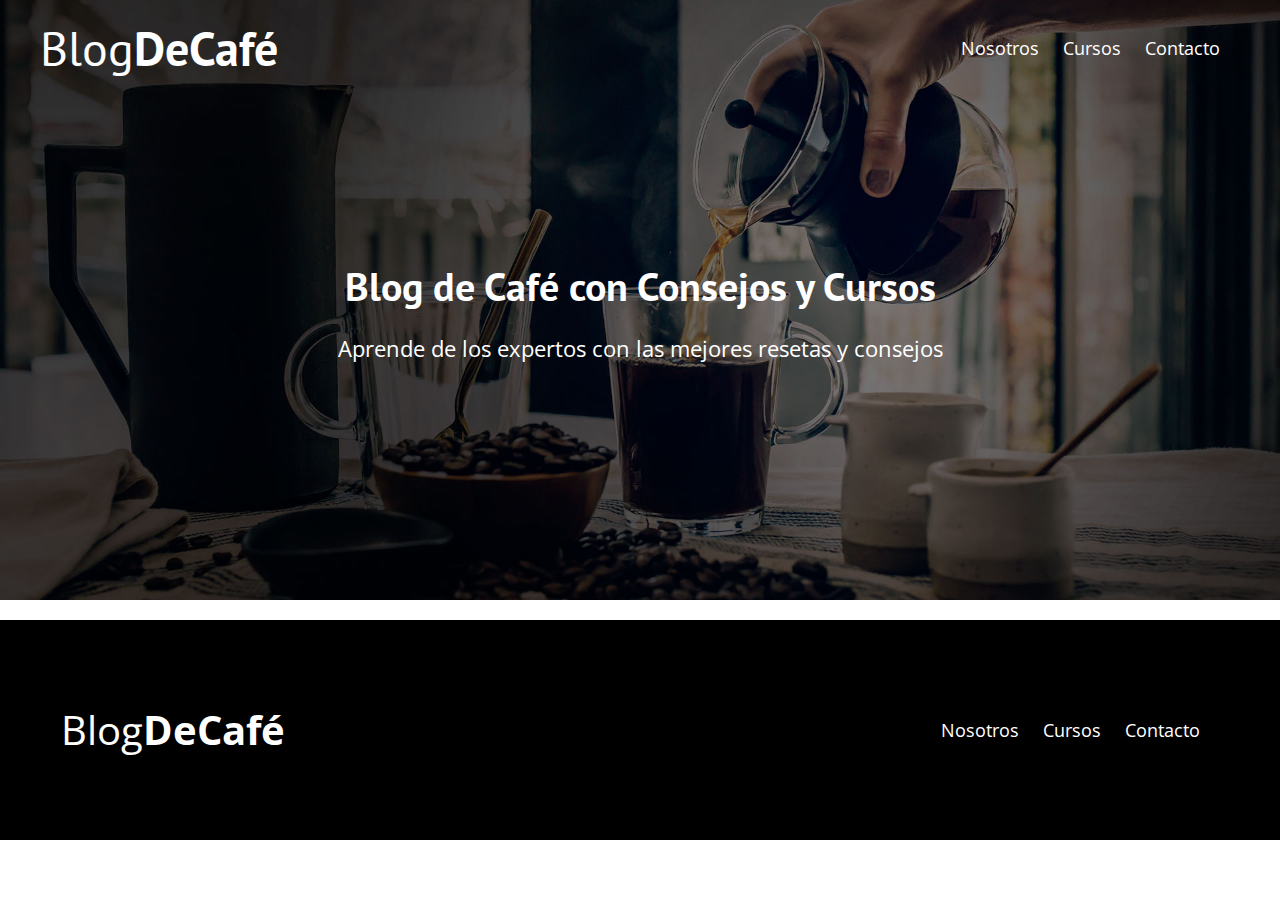
==== cursos.html @ 256cae40 "Creando páginas Nosotros" ====
<!DOCTYPE html>
<html lang="en">

<head>
    <meta charset="UTF-8">
    <meta name="viewport" content="width=device-width, initial-scale=1.0">
    <meta http-equiv="X-UA-Compatible" content="ie=edge">
    <title>Blog de Café</title>
    <link href="https://fonts.googleapis.com/css2?family=Open+Sans:wght@400;700&family=PT+Sans&display=swap" rel="stylesheet">
    <link rel="stylesheet" href="css/normalize.css">
    <link rel="stylesheet" href="css/style.css">
</head>

<body>

    <header class="site-header">
        <div class="contenedor">
            <div class="barra">
                <a href="/">
                    <h1 class="no-margin">Blog<span>DeCafé</span></h1>
                </a>
                <nav class="navegacion">

                    <a href="nosotros.html">Nosotros</a>
                    <a href="cursos.html">Cursos</a>
                    <a href="contacto.html">Contacto</a>
                </nav>
            </div>
            <div>
                <div class="text-header">
                    <h2 class="no-margin">Blog de Café con Consejos y Cursos</h2>
                    <p class="no-margin">
                        Aprende de los expertos con las mejores resetas y consejos
                    </p>
                </div>
            </div>
        </div>
    </header>

    <footer class="site-footer">
        <div class="contenedor">
            <div class="barra">
                <p>Blog<span>DeCafé</span></p>
                <nav class="navegacion">

                    <a href="#">Nosotros</a>
                    <a href="#">Cursos</a>
                    <a href="#">Contacto</a>
                </nav>
            </div>
        </div>
    </footer>
</body>

</html>
---- css/style.css ----
/* apply a natural box layout model to all elements, but allowing components to change */

html {
    box-sizing: border-box;
    font-size: 62.5%;
}

*,
*:before,
*:after {
    box-sizing: inherit;
}

body {
    font-family: 'Open Sans', sans-serif;
    font-size: 1.6rem;
    line-height: 2;
}


/** Globales **/

.contenedor {
    max-width: 1200px;
    margin: 0 auto;
    width: 95%;
}

h1,
h2,
h3,
h4 {
    font-family: 'PT Sans', sans-serif;
}

h1 {
    font-size: 4.8rem;
}

h2 {
    font-size: 4rem;
}

h3 {
    font-size: 3.2rem;
}

h4 {
    font-size: 2.8rem;
    line-height: 1.2;
}

img {
    max-width: 100%;
}


/** Utilidades **/

.centrar-texto {
    text-align: center;
}

.no-margin {
    margin: 0;
}


/** Grid **/

@media (min-width: 768px) {
    .grid {
        display: flex;
        justify-content: space-between;
        align-items: center;
    }
    .columnas-6 {
        flex: 0 0 calc(50% - 2rem);
    }
}


/**Botones**/

.boton {
    display: block;
    text-align: center;
    padding: 1rem 3rem;
    margin-top: 1rem;
    margin-bottom: 2rem;
    color: #ffffff;
    text-decoration: none;
    font-family: 'PT Sans' sans-serif;
    font-weight: 700;
    text-transform: uppercase;
    font-size: 2rem;
}

@media (min-width: 768px) {
    .boton {
        display: inline-block;
    }
}

.boton-primario {
    background-color: black;
}

.boton-secundario {
    background-color: #784d3c;
}


/**Header**/

@media (min-width: 768px) {
    .barra {
        display: flex;
        justify-content: space-between;
        align-items: center;
    }
}

.site-header {
    background-image: url(../img/banner.jpg);
    background-position: center center;
    background-repeat: no-repeat;
    background-size: cover;
    height: 60rem;
}

.site-header a {
    color: #ffffff;
    text-decoration: none;
}

.site-header h1 {
    color: #ffffff;
    text-decoration: none;
    font-weight: 400;
}

.site-header h1 span {
    font-weight: 700;
}

.navegacion a {
    display: block;
    text-align: center;
    font-size: 1.8rem;
    color: #ffffff;
    text-decoration: none;
}

@media (min-width: 768px) {
    .navegacion a {
        display: inline;
        margin-right: 2rem;
    }
    .navegacion a :last-of-type {
        margin: 0;
    }
}


/**Header Text**/

.text-header {
    text-align: center;
    color: #ffffff;
    margin-top: 5rem;
}

@media (min-width: 768px) {
    .text-header {
        margin-top: 15rem;
    }
}

.text-header p {
    font-size: 2.2rem;
}


/** Contenido Principal**/

.contenido-principal {
    display: flex;
    flex-wrap: wrap;
}

.blog,
.cursos {
    flex-shrink: 0;
    flex-grow: 0;
    flex-basis: 100%;
}

.cursos {
    order: -1;
}

@media (min-width:768px) {
    .contenido-principal {
        justify-content: space-between;
    }
    .blog {
        flex-basis: calc(66.6%);
        order: -1;
    }
    .cursos {
        flex-basis: calc(33.3% - 4rem);
    }
}


/**Cursos Sidebar**/

.lista-cursos {
    padding: 0;
    list-style: none;
    border-bottom: 1px solid #e1e1e1e1;
}

.lista-cursos:last-of-type {
    border-bottom: none;
}

.curso {
    padding-bottom: 2rem;
}

.curso p {
    font-family: 'PT Sans' sans-serif;
    font-weight: 700;
    font-size: 2rem;
}

.curso p span {
    font-weight: 400;
}


/**Footer**/

.site-footer {
    background-color: black;
    padding: 3rem;
    margin-top: 2rem;
}

.site-footer p {
    color: #ffffff;
    font-family: 'PT Sans' sans-serif;
    font-size: 4rem;
    font-weight: 400;
    text-align: center;
}

.site-footer p span {
    font-weight: 700;
}
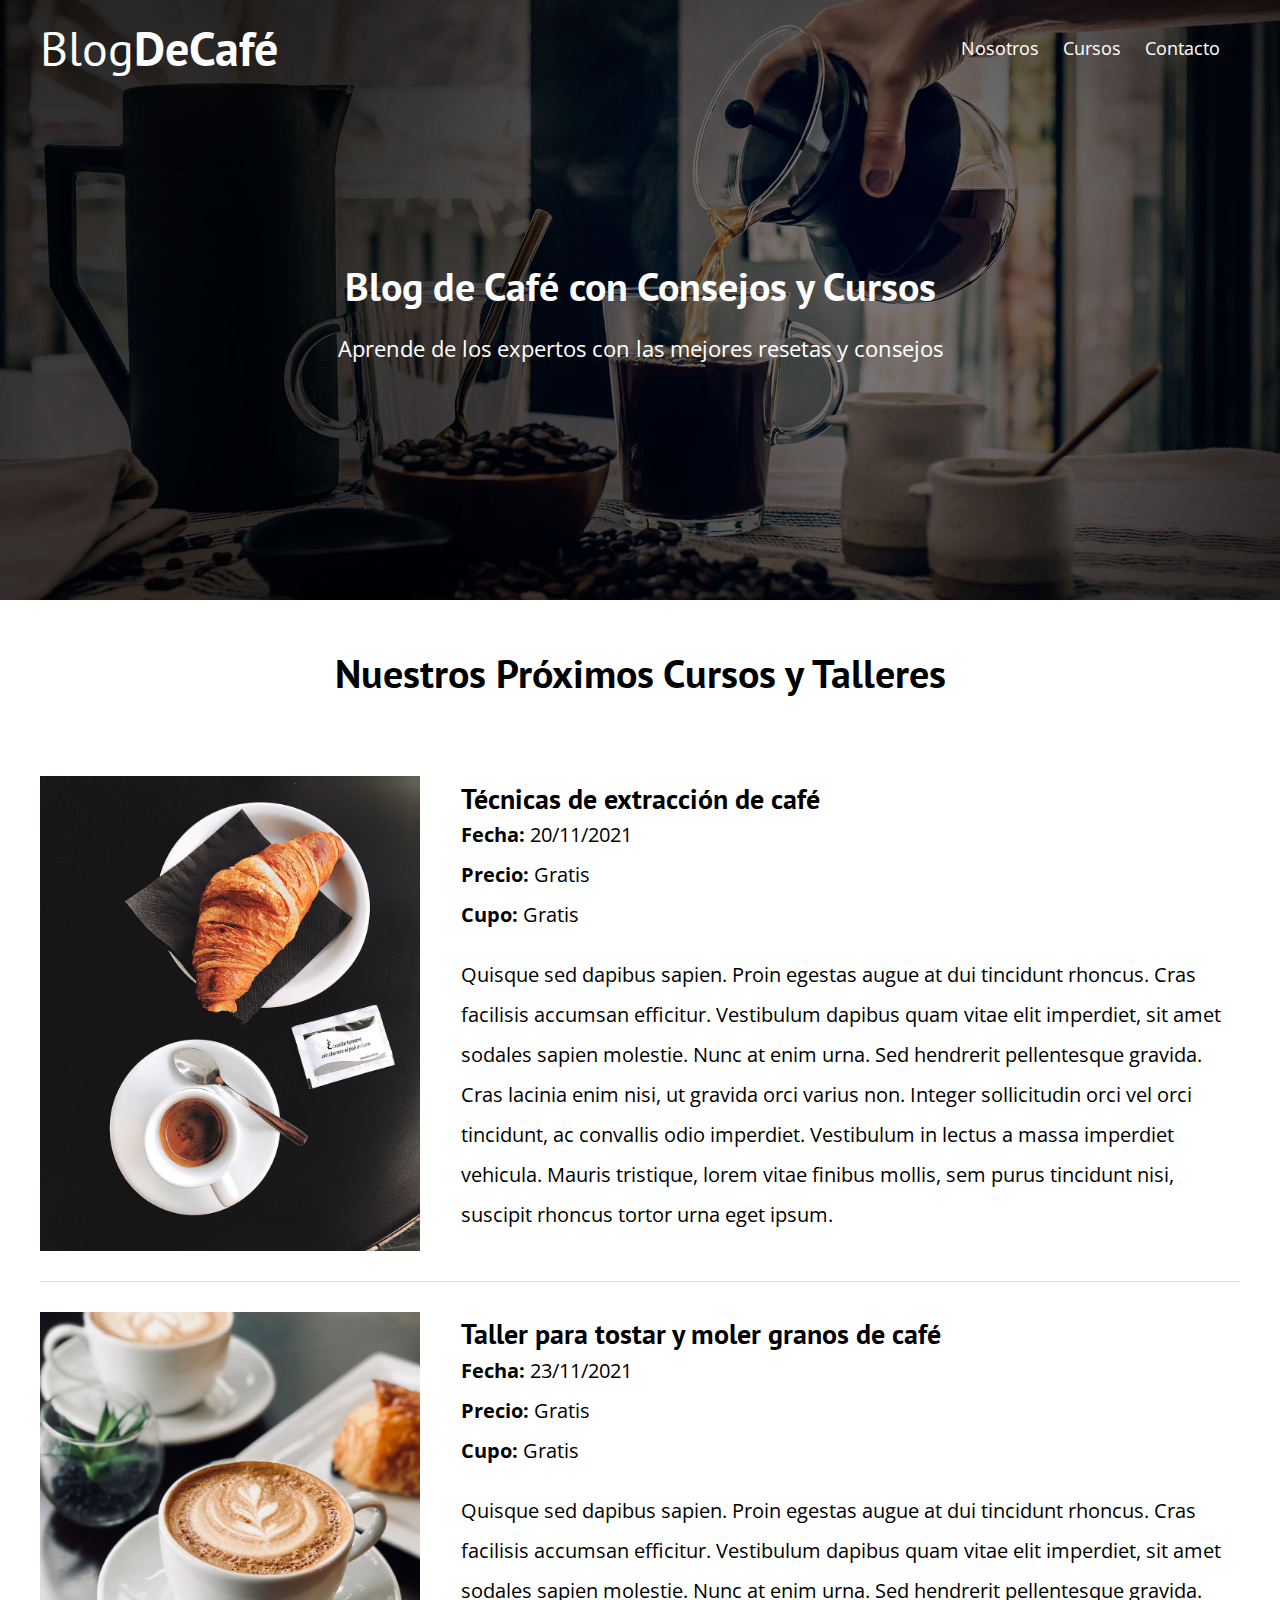
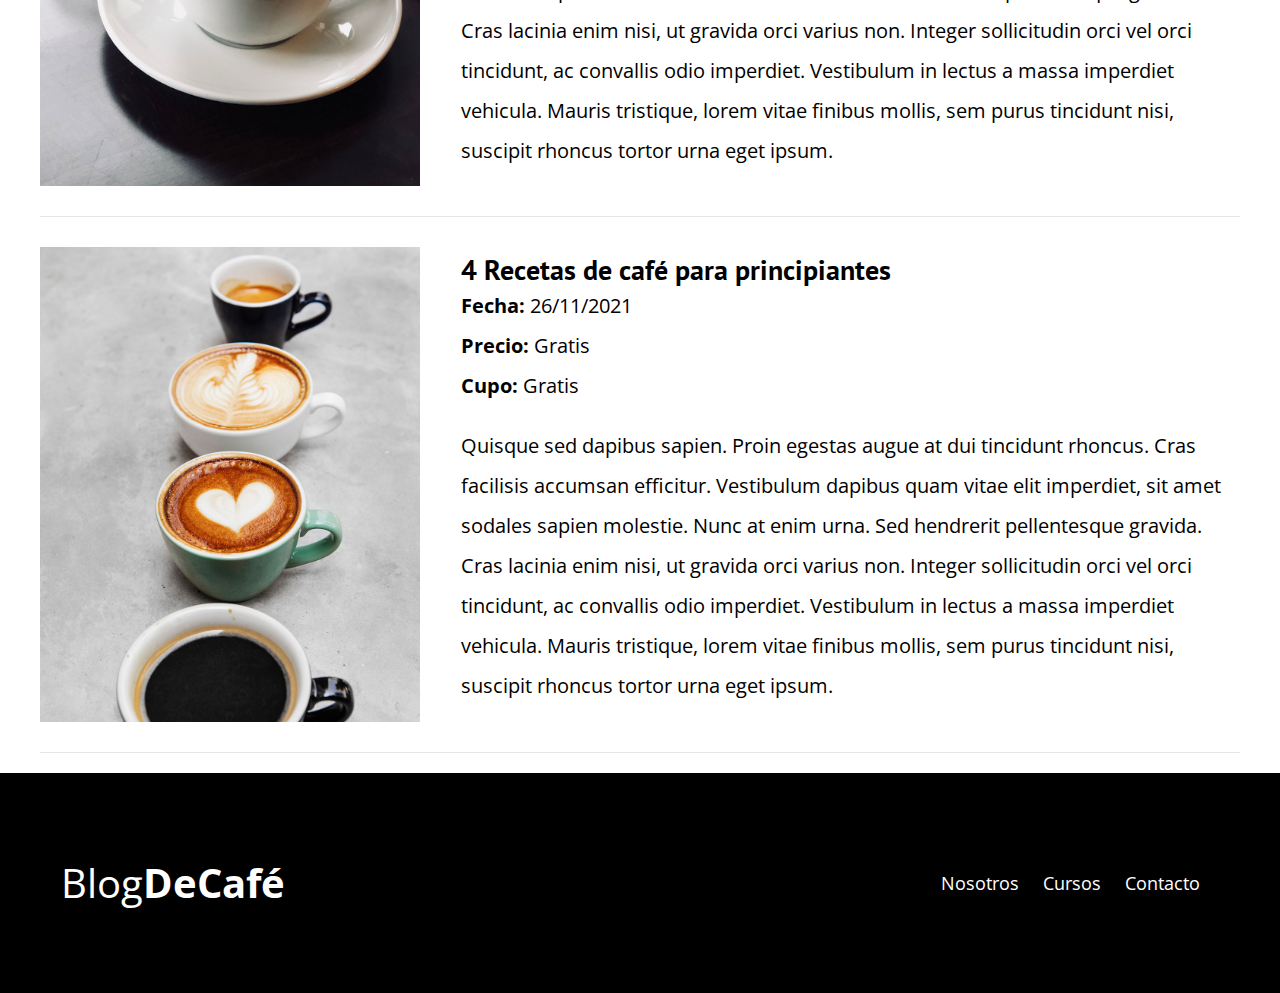
==== commit b126134c: "Maquetado completo de la página de cursos" ====
--- a/cursos.html
+++ b/cursos.html
@@ -37,6 +37,56 @@
         </div>
     </header>
 
+    <main class="contenedor">
+        <h2 class="centrar-texto">Nuestros Próximos Cursos y Talleres</h2>
+        <article class="curso grid">
+            <div class="columnas-4">
+                <img src="../img/curso1.jpg" alt="Imagen Curso">
+            </div>
+            <div class="columnas-8">
+                <h4 class="no-margin">Técnicas de extracción de café</h4>
+                <p class="no-margin">Fecha: <span>20/11/2021</span></p>
+                <p class="no-margin">Precio: <span>Gratis</span></p>
+                <p class="no-margin">Cupo: <span>Gratis</span></p>
+
+                <p class="descripcion-curso">Quisque sed dapibus sapien. Proin egestas augue at dui tincidunt rhoncus. Cras facilisis accumsan efficitur. Vestibulum dapibus quam vitae elit imperdiet, sit amet sodales sapien molestie. Nunc at enim urna. Sed hendrerit pellentesque
+                    gravida. Cras lacinia enim nisi, ut gravida orci varius non. Integer sollicitudin orci vel orci tincidunt, ac convallis odio imperdiet. Vestibulum in lectus a massa imperdiet vehicula. Mauris tristique, lorem vitae finibus mollis,
+                    sem purus tincidunt nisi, suscipit rhoncus tortor urna eget ipsum.</p>
+            </div>
+        </article>
+        <article class="curso grid">
+            <div class="columnas-4">
+                <img src="../img/curso2.jpg" alt="Imagen Curso">
+            </div>
+            <div class="columnas-8">
+                <h4 class="no-margin">Taller para tostar y moler granos de café</h4>
+                <p class="no-margin">Fecha: <span>23/11/2021</span></p>
+                <p class="no-margin">Precio: <span>Gratis</span></p>
+                <p class="no-margin">Cupo: <span>Gratis</span></p>
+
+                <p class="descripcion-curso">Quisque sed dapibus sapien. Proin egestas augue at dui tincidunt rhoncus. Cras facilisis accumsan efficitur. Vestibulum dapibus quam vitae elit imperdiet, sit amet sodales sapien molestie. Nunc at enim urna. Sed hendrerit pellentesque
+                    gravida. Cras lacinia enim nisi, ut gravida orci varius non. Integer sollicitudin orci vel orci tincidunt, ac convallis odio imperdiet. Vestibulum in lectus a massa imperdiet vehicula. Mauris tristique, lorem vitae finibus mollis,
+                    sem purus tincidunt nisi, suscipit rhoncus tortor urna eget ipsum.</p>
+            </div>
+        </article>
+        <article class="curso grid">
+            <div class="columnas-4">
+                <img src="../img/curso3.jpg" alt="Imagen Curso">
+            </div>
+            <div class="columnas-8">
+                <h4 class="no-margin">4 Recetas de café para principiantes</h4>
+                <p class="no-margin">Fecha: <span>26/11/2021</span></p>
+                <p class="no-margin">Precio: <span>Gratis</span></p>
+                <p class="no-margin">Cupo: <span>Gratis</span></p>
+
+                <p class="descripcion-curso">Quisque sed dapibus sapien. Proin egestas augue at dui tincidunt rhoncus. Cras facilisis accumsan efficitur. Vestibulum dapibus quam vitae elit imperdiet, sit amet sodales sapien molestie. Nunc at enim urna. Sed hendrerit pellentesque
+                    gravida. Cras lacinia enim nisi, ut gravida orci varius non. Integer sollicitudin orci vel orci tincidunt, ac convallis odio imperdiet. Vestibulum in lectus a massa imperdiet vehicula. Mauris tristique, lorem vitae finibus mollis,
+                    sem purus tincidunt nisi, suscipit rhoncus tortor urna eget ipsum.</p>
+            </div>
+        </article>
+    </main>
+
+
     <footer class="site-footer">
         <div class="contenedor">
             <div class="barra">
--- a/css/style.css
+++ b/css/style.css
@@ -74,8 +74,14 @@
         justify-content: space-between;
         align-items: center;
     }
+    .columnas-4 {
+        flex: 0 0 calc(33.3% - 2rem);
+    }
     .columnas-6 {
         flex: 0 0 calc(50% - 2rem);
+    }
+    .columnas-8 {
+        flex: 0 0 calc(66.6% - 2rem);
     }
 }
 
@@ -219,7 +225,6 @@
 .lista-cursos {
     padding: 0;
     list-style: none;
-    border-bottom: 1px solid #e1e1e1e1;
 }
 
 .lista-cursos:last-of-type {
@@ -227,7 +232,9 @@
 }
 
 .curso {
+    padding-top: 3rem;
     padding-bottom: 2rem;
+    border-bottom: 1px solid #e1e1e1e1;
 }
 
 .curso p {
@@ -237,6 +244,10 @@
 }
 
 .curso p span {
+    font-weight: 400;
+}
+
+.curso p.descripcion-curso {
     font-weight: 400;
 }
 
